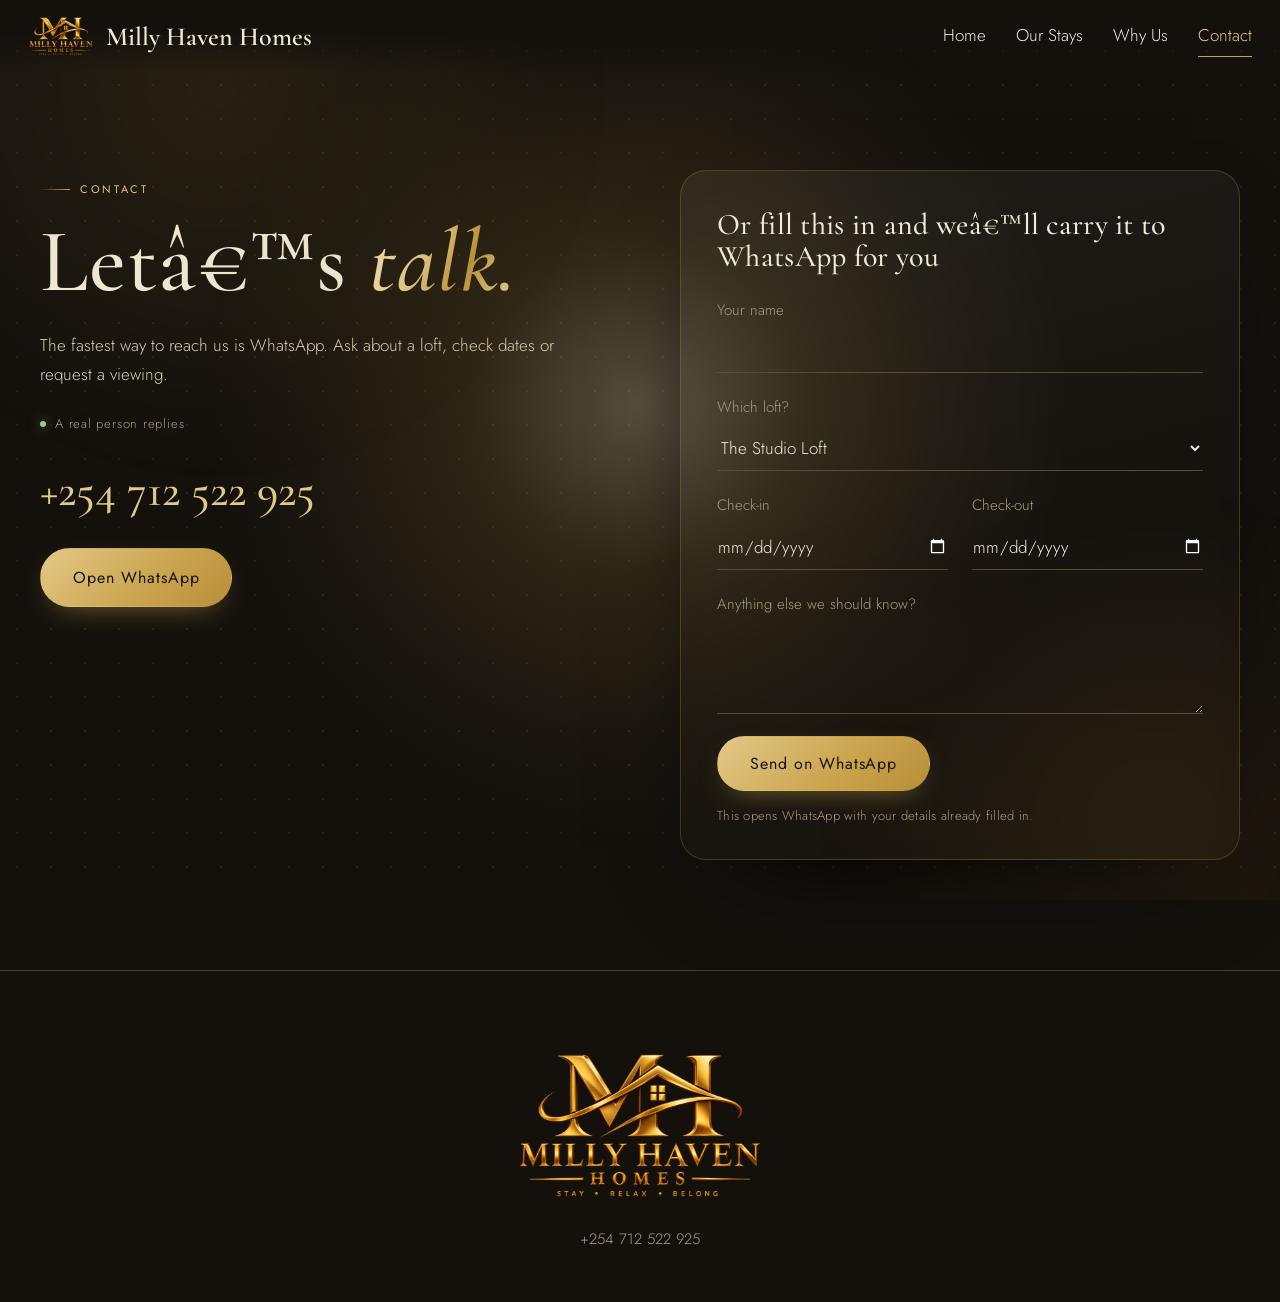
==== contact.html @ 91929eca "Milly Haven Homes website" ====
﻿<!DOCTYPE html>
<html lang="en"><head><meta charset="utf-8">
<meta name="viewport" content="width=device-width, initial-scale=1, viewport-fit=cover">
<title>Milly Haven Homes Accommodations</title>
<link rel="preload" as="style" href="https://fonts.googleapis.com/css2?family=Cormorant+Garamond:ital,wght@0,500;0,600;1,500&family=Jost:wght@300;400;500&display=swap" onload="this.onload=null;this.rel='stylesheet'"><noscript><link rel="stylesheet" href="https://fonts.googleapis.com/css2?family=Cormorant+Garamond:ital,wght@0,500;0,600;1,500&family=Jost:wght@300;400;500&display=swap"></noscript>
<link rel="stylesheet" href="css/style.css">
</head><body data-page="contact">

<div id="ld" class="on" aria-hidden="true"><div class="sc" id="lt"></div><div class="ld-name">Milly Haven</div><div class="bar"><i></i></div></div>

<header><a href="home.html" class="brand"><img data-e src="assets/emblem.png" alt="Milly Haven Homes logo"><span>Milly Haven Homes</span></a>
<nav><a href="home.html" data-p="home">Home</a><a href="stays.html" data-p="stays">Our Stays</a><a href="why-us.html" data-p="why-us">Why Us</a><a href="contact.html" data-p="contact">Contact</a></nav></header>

<main>
<div class="mfield" id="mfield" aria-hidden="true">
 <span class="mf-aurora a1"></span><span class="mf-aurora a2"></span>
 <span class="mf-grid"></span><span class="mf-glow"></span>
</div>
<span class="mf-ring" aria-hidden="true"></span>
<section class="page pg pg-contact" id="pg-contact"><div class="wrap"><div class="cgrid">
 <div><span class="eyebrow">Contact</span><h1>Letâ€™s <em>talk.</em></h1><p style="margin-top:22px">The fastest way to reach us is WhatsApp. Ask about a loft, check dates or request a viewing.</p>
 <span class="live"><i></i>A real person replies</span>
 <span class="num">+254 712 522 925</span>
 <a class="bt fill" data-wa="Hello Milly Haven Homes, Iâ€™d like to make an enquiry." target="_blank" rel="noopener">Open WhatsApp</a></div>
 <div id="f"><h3 style="margin-bottom:26px">Or fill this in and weâ€™ll carry it to WhatsApp for you</h3>
  <label>Your name<input id="fn" autocomplete="name"></label>
  <label>Which loft?<select id="fs"></select></label>
  <div class="two"><label>Check-in<input type="date" id="fi"></label><label>Check-out<input type="date" id="fo"></label></div>
  <label>Anything else we should know?<textarea id="fm" rows="3"></textarea></label>
  <button class="bt fill" id="send" type="button">Send on WhatsApp</button>
  <small class="form-note">This opens WhatsApp with your details already filled in.</small></div>
</div></div><div style="height:110px"></div></section>

</main>

<footer><img data-w src="assets/wordmark.png" alt="Milly Haven Homes Accommodations"><p>+254 712 522 925</p></footer>

<script src="js/script.js"></script>
</body></html>
---- css/style.css ----
:root{--bg:#14110d;--bg2:#1d1913;--g:#c9a24b;--g2:#e3c987;--iv:#f1ead9;--mu:#a89c82;color-scheme:dark;padding-bottom:env(safe-area-inset-bottom,0px)}
*{box-sizing:border-box;margin:0}
html{scroll-behavior:auto}
body{background:var(--bg);color:var(--iv);font:300 17px/1.7 Jost,system-ui,sans-serif;overflow-x:hidden}
h1,h2,h3{font-family:'Cormorant Garamond',Georgia,serif;font-weight:500;line-height:1.05;letter-spacing:.01em}
h1{font-size:clamp(46px,7vw,98px)}h2{font-size:clamp(34px,4.6vw,60px)}h3{font-size:30px}
a{color:inherit;text-decoration:none}
p{max-width:56ch;color:#d8cfba}
.page[hidden]{display:none}
.wrap{max-width:1440px;margin:0 auto;padding:0 40px}
@media(min-width:1440px){.wrap{max-width:1680px;padding:0 60px}}
@media(min-width:1920px){.wrap{max-width:1880px;padding:0 80px}}
.bt{display:inline-flex;align-items:center;justify-content:center;gap:10px;padding:15px 32px;border:1px solid var(--g);border-radius:999px;color:var(--g2);font-weight:400;letter-spacing:.06em;transition:background .3s,color .3s,border-color .3s,transform .3s,box-shadow .3s;cursor:pointer;background:none;font-family:inherit;font-size:16px;position:relative;isolation:isolate}
.bt:hover,.bt.fill{background:var(--g);color:#17130c}.bt.fill{background:linear-gradient(135deg,var(--g2),var(--g) 62%,#b98f3a);border-color:transparent;box-shadow:0 10px 30px -14px rgba(201,162,75,.7)}
.bt:hover{transform:translateY(-2px);box-shadow:0 16px 38px -16px rgba(201,162,75,.6)}.bt.fill:hover{background:linear-gradient(135deg,#f0dfb5,var(--g2) 62%,var(--g))}.bt:active{transform:translateY(0)}
:focus-visible{outline:2px solid var(--g2);outline-offset:3px}
/* nav */
header{position:fixed;top:0;left:0;right:0;z-index:50;display:flex;justify-content:space-between;align-items:center;padding:calc(14px + env(safe-area-inset-top,0px)) 28px 14px;background:linear-gradient(var(--bg) 40%,rgba(20,17,13,0))}
.brand{display:flex;align-items:center;gap:12px;font:600 26px 'Cormorant Garamond',serif}
.brand img{height:44px}
nav{display:flex;gap:30px}
nav a{padding:6px 0;border-bottom:1px solid transparent;transition:border-color .3s,color .3s}
nav a:hover,nav a.ac{border-color:var(--g);color:var(--g2)}
/* loader */
#ld{position:fixed;inset:0;z-index:99;background:#0d0b08;display:flex;flex-direction:column;align-items:center;justify-content:center;gap:26px;opacity:0;visibility:hidden;transition:opacity .45s,visibility .45s}
#ld.on{opacity:1;visibility:visible}
#ld .sc{height:330px;width:300px}
#ld .tw{animation:sp 3.4s linear infinite}
#ld.on .fl{animation:drop .6s cubic-bezier(.2,.8,.2,1) both;animation-delay:calc(var(--i)*.11s)}
#ld img{width:210px}
#ld .ld-name{font-family:'Cormorant Garamond',Georgia,serif;font-weight:600;font-size:clamp(22px,3.6vw,32px);letter-spacing:.14em;color:var(--g2);text-align:center;line-height:1;text-shadow:0 0 22px rgba(201,162,75,.28);opacity:0;animation:ldName .9s cubic-bezier(.2,.8,.2,1) .15s forwards}
@keyframes ldName{from{opacity:0;transform:translateY(8px)}to{opacity:1;transform:none}}
.bar{width:170px;height:1px;background:#3a3122;overflow:hidden}
.bar i{display:block;height:100%;background:var(--g);transform-origin:left;transform:scaleX(0);transition:transform .14s linear}
@keyframes sp{from{transform:rotateX(-18deg) rotateY(0)}to{transform:rotateX(-18deg) rotateY(360deg)}}
@keyframes drop{from{opacity:0;transform:translateY(calc(var(--y) - 130px))}}
/* 3d tower */
.sc{perspective:1100px;display:grid;place-items:center}
.tw{position:relative;width:0;height:0;margin-top:140px;transform-style:preserve-3d;transform:rotateX(-18deg) rotateY(30deg)}
.fl{position:absolute;left:0;top:0;transform-style:preserve-3d;transform:translateY(var(--y))}
.f{position:absolute;left:50%;top:50%;border:1px solid var(--g);backface-visibility:hidden;background:repeating-linear-gradient(90deg,transparent 0 13px,rgba(201,162,75,.5) 13px 14px),linear-gradient(#241e14,#17130d)}
.f.top{background:#7a6428}
/* hero */
.hero{min-height:100vh;display:grid;grid-template-columns:1.1fr .9fr;align-items:center;gap:30px;padding-top:90px;position:relative;z-index:1}
.hero p{margin:26px 0 38px;font-size:19px}
.hero .bt+.bt{margin-left:14px}
.emb{justify-self:center;width:min(420px,80%);filter:drop-shadow(0 0 34px rgba(201,162,75,.22))}
.emb img{width:100%;display:block;animation:fl 6s ease-in-out infinite}
@keyframes fl{50%{transform:translateY(-14px)}}
.hint{position:absolute;bottom:28px;left:28px;color:var(--mu);font-size:15px}
/* story */
.story{height:340vh;position:relative}
.stick{position:sticky;top:0;height:100vh;display:grid;grid-template-columns:1fr 1fr;align-items:center;max-width:1180px;margin:auto;padding:0 28px}
.caps{position:relative;height:260px}
.cp{position:absolute;inset:0;opacity:0;transform:translateY(24px);transition:opacity .6s,transform .6s}
.cp.on{opacity:1;transform:none}
.cp h2{margin-bottom:18px}
.story .sc{height:100vh;transform:scale(1.55)}
/* sections */
.sec{padding:130px 0}.alt{background:var(--bg2)}
.head{margin-bottom:60px}.head p{margin-top:18px}
.trio{display:grid;grid-template-columns:repeat(3,1fr);gap:30px}
.card{display:block}.card .art{margin-bottom:18px}.card p{font-size:16px;margin-top:6px}
.card-cta{display:inline-flex;align-items:center;gap:8px;margin-top:12px;font:400 10px/1 Jost,sans-serif;letter-spacing:.22em;text-transform:uppercase;color:var(--g2)}
.card-cta::after{content:"→";font-size:13px;transition:transform .3s}
.card:hover .card-cta::after{transform:translateX(5px)}
.art{aspect-ratio:4/3;overflow:hidden;border:1px solid rgba(201,162,75,.45);transition:transform .2s;will-change:transform}
.art svg,.art img{width:100%;height:100%;object-fit:cover;display:block}
.row{display:grid;grid-template-columns:1.15fr 1fr;gap:70px;align-items:center;margin-bottom:120px}
.row:nth-child(even) .art{order:2}
.row h2{margin-bottom:16px}
.row ul{list-style:none;display:flex;flex-wrap:wrap;margin:24px 0 32px;padding:0}
.row li{padding:0 18px;border-left:1px solid var(--g);color:var(--g2)}.row li:first-child{padding-left:0;border:0}
.row-actions{display:flex;flex-wrap:wrap;gap:12px;align-items:center}
.row-note{display:block;margin-top:18px;max-width:46ch;color:var(--mu);font-size:14px;line-height:1.6}
.art-link{display:block}
.row .art img{transition:transform .7s cubic-bezier(.2,.8,.2,1)}
.art-link:hover img{transform:scale(1.035)}
.rv .art{clip-path:inset(0 0 100% 0);transition:clip-path 1s cubic-bezier(.7,0,.2,1),transform .2s}
.rv.sh .art{clip-path:inset(0)}
.rv .tx{opacity:0;transition:opacity .8s .4s}.rv.sh .tx{opacity:1}
.pg{padding-top:170px}
.reasons div{display:grid;grid-template-columns:1fr 1.2fr;gap:50px;padding:42px 0;border-top:1px solid rgba(201,162,75,.35)}
.steps{display:grid;grid-template-columns:repeat(4,1fr);gap:30px;margin-top:50px}
.steps b{font:500 54px 'Cormorant Garamond',serif;color:var(--g)}
.steps h3{font-size:26px;margin:4px 0 8px}.steps p{font-size:16px}
.cgrid{display:grid;grid-template-columns:1fr 1fr;gap:80px}
.num{font:500 clamp(30px,4vw,46px) 'Cormorant Garamond',serif;color:var(--g2);margin:26px 0 30px;display:block}
label{display:block;margin-bottom:22px;color:var(--mu);font-size:15px}
input,select,textarea{display:block;width:100%;margin-top:6px;background:transparent;border:0;border-bottom:1px solid #5b4d2e;color:var(--iv);font:300 17px Jost,sans-serif;padding:9px 0;border-radius:0}
select option{background:#1d1913}
input:focus,select:focus,textarea:focus{outline:0;border-color:var(--g2)}
.two{display:grid;grid-template-columns:1fr 1fr;gap:24px}
footer{padding:70px 28px 50px;text-align:center;border-top:1px solid rgba(201,162,75,.3)}
footer img{width:250px;margin-bottom:10px}footer p{margin:auto;color:var(--mu);font-size:15px}
.band{text-align:center;padding:120px 28px}.band h2{margin-bottom:34px}
@media(max-width:860px){
 header{padding-left:16px;padding-right:16px}.brand span{display:none}nav{gap:16px;font-size:15px}
 .hero,.row,.cgrid,.reasons div{grid-template-columns:1fr;gap:34px}.hero{padding-top:110px}.emb{order:-1;width:55%}
 .trio,.steps{grid-template-columns:1fr}.row:nth-child(even) .art{order:0}.sec{padding:90px 0}
 .stick{grid-template-columns:1fr;grid-template-rows:55% 45%}.story .sc{height:100%;transform:scale(1)}.stick>.caps{order:2;height:100%;align-self:start}.cp{inset:0}
 .two{grid-template-columns:1fr}.hint{display:none}
}
/* Motion note: the site used to shrink every animation to .01s for
   "prefers-reduced-motion", which is what made it look like it was
   glitching. Nothing is accelerated now — every effect runs at the
   speed written below, and the decorative loops are all slow. */

/* ============================================================
   MOTION — restored one effect at a time, tuned for smoothness.
   JS-driven effects live in js/script.js.
   ============================================================ */
/* loader: the tower turns slowly, the floors drop in, and the gold line is
   driven by real page-load progress in js/script.js */
#ld .tw{animation:sp 3.4s linear infinite}
#ld.on .fl{animation:drop .6s cubic-bezier(.2,.8,.2,1) both;animation-delay:calc(var(--i)*.11s)}
/* hero emblem — slow, shallow float */
.emb img{animation:fl 8s ease-in-out infinite}
/* the story tower is scroll-driven again: the long stage gives it room to rise */
.story{height:340vh;overflow-x:clip}
.story .sc{will-change:transform}
.story .fl{will-change:opacity,transform}
/* classy image reveal: the frame wipes open while the picture settles */
.rv .art{clip-path:inset(0 0 100% 0);transition:clip-path 1.1s cubic-bezier(.65,0,.2,1),transform .35s}
.rv.sh .art{clip-path:inset(0)}
.rv .art svg,.rv .art img{transform:scale(1.08);transition:transform 1.5s cubic-bezier(.2,.8,.2,1)}
.rv.sh .art svg,.rv.sh .art img{transform:scale(1)}
@media(min-width:861px) and (max-height:780px){.hero{padding-bottom:70px}.hero h1{font-size:clamp(46px,min(7vw,13vh),98px)}}

/* ============================================================
   HOME — background film
   ============================================================ */
.hero-sec{position:relative;min-height:100vh;overflow:hidden;isolation:isolate}
.hero-video{position:absolute;inset:0;z-index:0;overflow:hidden;background:#0c0a07}
.hero-video video{width:100%;height:100%;object-fit:cover;object-position:center center;display:block;opacity:1;transform:scale(1.02);filter:contrast(1.06) saturate(1.1) brightness(1.02);will-change:transform}
.hv-veil{position:absolute;inset:0;background:linear-gradient(90deg,rgba(11,9,6,.92) 0%,rgba(11,9,6,.7) 32%,rgba(11,9,6,.36) 62%,rgba(11,9,6,.46) 100%),linear-gradient(180deg,rgba(11,9,6,.9) 0%,rgba(11,9,6,.22) 26%,rgba(11,9,6,.1) 55%,rgba(11,9,6,.5) 82%,var(--bg) 100%)}
.hv-grain{position:absolute;inset:0;opacity:.05;mix-blend-mode:overlay;pointer-events:none;background-image:url("data:image/svg+xml,%3Csvg xmlns='http://www.w3.org/2000/svg' width='180' height='180'%3E%3Cfilter id='n'%3E%3CfeTurbulence type='fractalNoise' baseFrequency='.78' numOctaves='2' stitchTiles='stitch'/%3E%3C/filter%3E%3Crect width='180' height='180' filter='url(%23n)' opacity='.55'/%3E%3C/svg%3E")}
.hero h1{text-shadow:0 4px 42px rgba(0,0,0,.5)}
.hero p{text-shadow:0 2px 22px rgba(0,0,0,.55)}
.hero .bt:not(.fill){background:rgba(10,8,6,.32);backdrop-filter:blur(6px)}

/* ============================================================
   CONTACT — light field that follows the pointer
   ============================================================ */
main{position:relative;z-index:1}
footer{position:relative;z-index:1}
.mfield{position:fixed;inset:0;z-index:0;pointer-events:none;overflow:hidden;--mx:50vw;--my:46vh;--rx:50vw;--ry:46vh}
.mf-aurora{position:absolute;border-radius:50%;opacity:.55;will-change:transform}
.mf-aurora.a1{width:62vw;height:62vw;left:-14vw;top:-24vw;background:radial-gradient(circle,rgba(201,162,75,.20) 0%,rgba(201,162,75,.10) 34%,rgba(201,162,75,.03) 56%,transparent 72%);animation:driftA 26s ease-in-out infinite alternate}
.mf-aurora.a2{width:52vw;height:52vw;right:-16vw;bottom:-20vw;background:radial-gradient(circle,rgba(126,91,38,.26) 0%,rgba(126,91,38,.13) 34%,rgba(126,91,38,.04) 58%,transparent 74%);animation:driftB 34s ease-in-out infinite alternate}
.mf-grid{position:absolute;inset:0;background-image:radial-gradient(rgba(227,201,135,.55) 1px,transparent 1.35px);background-size:34px 34px;opacity:.16}
.mf-glow{position:absolute;left:0;top:0;width:900px;height:900px;margin:-450px 0 0 -450px;border-radius:50%;background:radial-gradient(circle,rgba(240,223,181,.30) 0%,rgba(201,162,75,.15) 26%,rgba(201,162,75,.04) 52%,transparent 70%);transform:translate3d(50vw,46vh,0);will-change:transform;pointer-events:none}
.mf-ring{position:fixed;left:0;top:0;z-index:3;width:132px;height:132px;margin:-66px 0 0 -66px;border-radius:50%;border:1px solid rgba(227,201,135,.42);box-shadow:0 0 36px rgba(201,162,75,.16),inset 0 0 26px rgba(201,162,75,.07);opacity:0;transition:opacity .45s ease;transform:translate3d(50vw,46vh,0);will-change:transform;pointer-events:none}
.mf-ring::after{content:"";position:absolute;left:50%;top:50%;width:5px;height:5px;margin:-2.5px 0 0 -2.5px;border-radius:50%;background:rgba(227,201,135,.8);box-shadow:0 0 12px 2px rgba(201,162,75,.35)}
body.has-pointer .mf-ring{opacity:1}
@keyframes driftA{to{transform:translate3d(8vw,5vh,0) scale(1.12)}}
@keyframes driftB{to{transform:translate3d(-7vw,-4vh,0) scale(1.08)}}
.pg-contact{overflow:hidden}
.pg-contact h1 em{font-style:italic;color:var(--g2)}
@supports(-webkit-background-clip:text){
 .pg-contact h1 em{background:linear-gradient(115deg,#f7e9c6,#e3c987 38%,#b98f3a 64%,#f0dfb5);-webkit-background-clip:text;background-clip:text;-webkit-text-fill-color:transparent;color:transparent}
}
.live{display:inline-flex;align-items:center;gap:9px;margin-top:24px;color:var(--mu);font-size:13px;letter-spacing:.06em}
.live i{width:6px;height:6px;border-radius:50%;background:#9ec98f;box-shadow:0 0 12px rgba(158,201,143,.6);animation:livedot 2.6s ease-in-out infinite}
@keyframes livedot{50%{opacity:.35;transform:scale(.75)}}
#f{padding:38px 36px 32px;border:1px solid rgba(201,162,75,.24);border-radius:26px;background:linear-gradient(165deg,rgba(255,255,255,.05),rgba(255,255,255,.012) 55%,rgba(201,162,75,.035));backdrop-filter:blur(10px);box-shadow:0 40px 100px -50px #000}
.form-note{display:block;margin-top:14px;color:var(--mu);font-size:13px;letter-spacing:.02em}

/* ============================================================
   WHY US — premium page
   ============================================================ */
#pg-why-us{padding-top:150px;overflow:hidden}
.eyebrow{display:inline-flex;align-items:center;gap:10px;font:400 11px/1 Jost,sans-serif;letter-spacing:.24em;text-transform:uppercase;color:var(--g2);margin-bottom:20px}
.eyebrow::before{content:"";width:30px;height:1px;background:linear-gradient(90deg,transparent,var(--g))}
.why-hero{display:grid;grid-template-columns:1.08fr .92fr;gap:46px;align-items:center;padding-bottom:86px}
.why-hero h1{font-size:clamp(50px,6.5vw,100px);line-height:.98;letter-spacing:-.015em;margin:2px 0 26px}
.why-hero h1 em{font-style:italic;color:var(--g2)}
@supports(-webkit-background-clip:text){
 .why-hero h1 em{background:linear-gradient(115deg,#f7e9c6,#e3c987 38%,#b98f3a 64%,#f0dfb5);-webkit-background-clip:text;background-clip:text;-webkit-text-fill-color:transparent;color:transparent}
}
.why .lede{font-size:19px;line-height:1.75;max-width:52ch}
.chips{display:flex;flex-wrap:wrap;gap:9px;margin:28px 0 34px}
.chip{display:inline-flex;align-items:center;gap:7px;padding:8px 14px;border:1px solid rgba(201,162,75,.3);border-radius:999px;background:rgba(255,255,255,.025);font-size:13px;letter-spacing:.03em;color:#cfc3aa}
.chip b{color:var(--g2);font-weight:500}
.why .bt+.bt{margin-left:10px}
.orbit{position:relative;width:min(100%,520px);aspect-ratio:1;justify-self:center;display:grid;place-items:center}
.orbit-ring{position:absolute;border-radius:50%;border:1px solid rgba(201,162,75,.3);pointer-events:none;will-change:transform}
.orbit-ring.r1{inset:3%;border-style:dashed;border-color:rgba(201,162,75,.3);animation:spin 54s linear infinite}
.orbit-ring.r2{inset:16%;border-color:rgba(227,201,135,.18);animation:spin 36s linear infinite reverse}
.orbit-ring.r3{inset:28%;border-color:rgba(201,162,75,.42);box-shadow:0 0 60px rgba(201,162,75,.08),inset 0 0 50px rgba(201,162,75,.06)}
.orbit-core{width:35%;aspect-ratio:1;border-radius:50%;display:grid;place-items:center;border:1px solid rgba(227,201,135,.55);background:radial-gradient(circle at 36% 30%,rgba(227,201,135,.24),rgba(20,17,13,.94) 64%);box-shadow:0 0 90px rgba(201,162,75,.2),inset 0 0 44px rgba(201,162,75,.12);animation:breathe 8s ease-in-out infinite;will-change:transform}
.orbit-core img{width:62%;display:block;filter:drop-shadow(0 0 26px rgba(201,162,75,.3))}
.orbit-chip{position:absolute;z-index:2;padding:9px 16px;border-radius:999px;border:1px solid rgba(227,201,135,.36);background:rgba(16,13,9,.74);backdrop-filter:blur(10px);font-size:12px;letter-spacing:.1em;text-transform:uppercase;color:var(--g2);white-space:nowrap;box-shadow:0 12px 34px -16px #000;animation:bob 7s ease-in-out infinite;will-change:transform}
.orbit-chip.c1{top:7%;left:-1%}
.orbit-chip.c2{top:32%;right:-2%;animation-delay:-2.4s}
.orbit-chip.c3{bottom:9%;left:4%;animation-delay:-4.6s}
.orbit-spark{position:absolute;width:3px;height:3px;border-radius:50%;background:var(--g2);box-shadow:0 0 12px 3px rgba(227,201,135,.55);animation:twinkle 4.6s ease-in-out infinite;will-change:transform,opacity}
.orbit-spark.s1{top:19%;left:27%}.orbit-spark.s2{top:28%;right:19%;animation-delay:-1.3s}.orbit-spark.s3{bottom:23%;left:16%;animation-delay:-2.7s}.orbit-spark.s4{bottom:17%;right:25%;animation-delay:-3.5s}
@keyframes spin{to{transform:rotate(360deg)}}
@keyframes bob{50%{transform:translateY(-10px)}}
@keyframes breathe{50%{transform:scale(1.035)}}
@keyframes twinkle{50%{opacity:.25;transform:scale(.6)}}
.marquee{overflow:hidden;border-top:1px solid rgba(201,162,75,.16);border-bottom:1px solid rgba(201,162,75,.16);background:rgba(255,255,255,.012);padding:18px 0;margin-bottom:6px}
.marquee-track{display:flex;width:max-content;animation:slide 38s linear infinite;will-change:transform}
.marquee-track span{display:flex;align-items:center;gap:26px;padding-right:26px;font:400 11px/1 Jost,sans-serif;letter-spacing:.26em;text-transform:uppercase;color:rgba(227,201,135,.6);white-space:nowrap}
.marquee i{font-style:normal;color:rgba(201,162,75,.55);font-size:9px}
@keyframes slide{to{transform:translateX(-50%)}}
.why-reasons{padding-top:110px}
.rcards{display:grid;grid-template-columns:repeat(3,1fr);gap:22px}
.rcard{position:relative;display:block;padding:34px 30px 36px;border:1px solid rgba(201,162,75,.22);border-radius:20px;background:linear-gradient(160deg,rgba(255,255,255,.038),rgba(255,255,255,.008) 48%,rgba(201,162,75,.035));overflow:hidden;transition:transform .5s cubic-bezier(.2,.8,.2,1),border-color .4s,box-shadow .4s}
.rcard:hover{transform:translateY(-6px);border-color:rgba(227,201,135,.55);box-shadow:0 28px 70px -28px rgba(0,0,0,.8),0 0 0 1px rgba(227,201,135,.07)}
.rcard::before{content:"";position:absolute;inset:0;background:radial-gradient(380px circle at var(--cx,50%) var(--cy,0%),rgba(227,201,135,.14),transparent 62%);opacity:0;transition:opacity .35s;pointer-events:none}
.rcard:hover::before{opacity:1}
.rcard>*{position:relative;z-index:1}
.rc-num{position:absolute;top:22px;right:24px;font:400 12px/1 Jost,sans-serif;letter-spacing:.22em;color:rgba(227,201,135,.42)}
.rc-ico{width:52px;height:52px;border-radius:50%;display:grid;place-items:center;border:1px solid rgba(227,201,135,.38);color:var(--g2);background:radial-gradient(circle at 34% 28%,rgba(227,201,135,.2),transparent 66%);margin-bottom:26px;box-shadow:inset 0 0 18px rgba(201,162,75,.08)}
.rc-ico svg{width:23px;height:23px}
.rcard h3{font-size:30px;margin-bottom:10px}
.rcard p{font-size:15.5px;color:#cfc3aa;max-width:34ch}
.rcard-cta{background:radial-gradient(125% 125% at 15% 0%,rgba(227,201,135,.2),rgba(201,162,75,.06) 42%,rgba(255,255,255,.012));border-color:rgba(227,201,135,.45)}
.rcard-cta h3{font-size:34px}
.cta-kicker{display:block;margin:6px 0 14px;font:400 10px/1 Jost,sans-serif;letter-spacing:.24em;text-transform:uppercase;color:var(--g2)}
.cta-arrow{display:inline-flex;align-items:center;gap:10px;margin-top:22px;font-size:13px;letter-spacing:.1em;text-transform:uppercase;color:var(--g2)}
.cta-arrow svg{width:20px;height:20px;transition:transform .3s}
.rcard-cta:hover .cta-arrow svg{transform:translateX(5px)}
.detail-grid{display:grid;grid-template-columns:1.02fr .98fr;gap:78px;align-items:center}
.detail-art{position:relative;padding:16px;border-radius:28px;border:1px solid rgba(201,162,75,.28);background:linear-gradient(165deg,rgba(255,255,255,.045),rgba(255,255,255,.008));box-shadow:0 46px 110px -55px #000;overflow:hidden}
.detail-art svg{display:block;width:100%;border-radius:18px}
.detail-art::after{content:"";position:absolute;inset:0;border-radius:28px;box-shadow:inset 0 0 90px rgba(0,0,0,.55);pointer-events:none}
.art-tag{position:absolute;z-index:2;padding:9px 15px;border-radius:999px;border:1px solid rgba(227,201,135,.4);background:rgba(16,13,9,.74);backdrop-filter:blur(10px);font-size:10px;letter-spacing:.18em;text-transform:uppercase;color:var(--g2);box-shadow:0 14px 36px -18px #000;animation:bob 8s ease-in-out infinite;will-change:transform}
.art-tag.t1{top:30px;left:30px}
.art-tag.t2{bottom:32px;right:32px;animation-delay:-3.4s}
.ticks{list-style:none;padding:0;margin:30px 0 0;display:grid;gap:14px}
.ticks li{display:flex;align-items:center;gap:14px;color:#d8cfba}
.ticks li::before{content:"✓";flex:none;width:25px;height:25px;border-radius:50%;border:1px solid rgba(201,162,75,.5);display:grid;place-items:center;font-size:11px;color:var(--g2);background:rgba(201,162,75,.07)}
.timeline{position:relative;display:grid;grid-template-columns:repeat(4,1fr);gap:30px;padding-top:6px}
.tl-line{position:absolute;left:10px;right:12px;top:26px;height:1px;background:linear-gradient(90deg,rgba(201,162,75,.05),var(--g) 18%,rgba(201,162,75,.5) 82%,rgba(201,162,75,.05));transform:scaleX(0);transform-origin:left;transition:transform 1.8s .15s cubic-bezier(.2,.8,.2,1)}
.timeline.sh .tl-line{transform:scaleX(1)}
.tl-step{position:relative;padding:66px 10px 0 0}
.tl-step::before{content:"";position:absolute;top:17px;left:0;width:19px;height:19px;border-radius:50%;border:1px solid var(--g);background:var(--bg);box-shadow:0 0 0 7px rgba(201,162,75,.07)}
.tl-step::after{content:"";position:absolute;top:23px;left:6px;width:7px;height:7px;border-radius:50%;background:var(--g2);box-shadow:0 0 12px rgba(227,201,135,.8)}
.tl-n{position:absolute;left:32px;top:4px;font:500 46px/1 'Cormorant Garamond',serif;color:rgba(227,201,135,.16);pointer-events:none}
.tl-step h3{font-size:27px;margin-bottom:6px}
.tl-step p{font-size:16px;max-width:24ch}
.qband{padding:112px 28px 120px;text-align:center;border-top:1px solid rgba(201,162,75,.14);background:radial-gradient(ellipse at 50% 42%,rgba(201,162,75,.1),transparent 62%)}
.qband blockquote{font:500 clamp(30px,3.9vw,54px)/1.18 'Cormorant Garamond',serif;max-width:21ch;margin:0 auto;color:var(--iv)}
.qband .wrap::before{content:"✦";display:block;color:var(--g);font-size:18px;margin-bottom:26px;text-shadow:0 0 20px rgba(201,162,75,.7)}
.qby{display:block;margin-top:26px;font-size:11px;letter-spacing:.26em;text-transform:uppercase;color:var(--mu)}
.why-band{padding:130px 28px 150px;background:radial-gradient(ellipse at 50% 78%,rgba(201,162,75,.12),transparent 62%)}
.why-band h2{margin:2px 0 36px}
.why-band .bt+.bt{margin-left:12px}

/* reveal */
.rv{opacity:0;translate:0 26px;transition:opacity .7s cubic-bezier(.2,.8,.2,1),translate .7s cubic-bezier(.2,.8,.2,1)}
.rv.sh{opacity:1;translate:0 0}
.rcard.rv{transition:transform .5s cubic-bezier(.2,.8,.2,1),border-color .4s,box-shadow .4s,opacity .7s,translate .7s}
@media(prefers-reduced-motion:reduce){
 .mf-aurora,.live i{animation:none!important}
}

/* ============================================================
   Responsive
   ============================================================ */
@media(max-width:1100px){
 .rcards{grid-template-columns:repeat(2,1fr)}
 .detail-grid{gap:50px}
}
@media(max-width:980px){
 .why-hero{grid-template-columns:1fr;gap:34px}
 .orbit{max-width:440px;margin-top:6px}
 .detail-grid{grid-template-columns:1fr;gap:44px}
 .detail-art{order:2;max-width:540px;margin:0 auto}
}
@media(max-width:860px){
 .hero-sec{min-height:100svh}
 .hero-video video{opacity:.9}
 .hv-veil{background:linear-gradient(180deg,rgba(11,9,6,.94) 0%,rgba(11,9,6,.62) 32%,rgba(11,9,6,.68) 68%,var(--bg) 100%)}
 .why-hero h1{font-size:clamp(44px,11vw,74px)}
 .orbit{max-width:360px}
 .orbit-chip{font-size:10px;padding:7px 12px}
 .rcards{grid-template-columns:1fr;gap:16px}
 .rcard{padding:30px 26px 32px}
 .timeline{grid-template-columns:1fr;gap:32px;padding-top:0}
 .tl-line{left:9px;right:auto;top:8px;bottom:10px;width:1px;height:auto;background:linear-gradient(180deg,rgba(201,162,75,.05),var(--g) 18%,rgba(201,162,75,.5) 82%,rgba(201,162,75,.05));transform:scaleY(0);transform-origin:top;transition:transform 1.8s .15s cubic-bezier(.2,.8,.2,1)}
 .timeline.sh .tl-line{transform:scaleY(1)}
 .tl-step{padding:0 0 0 46px}
 .tl-step::before{top:1px;left:0}
 .tl-step::after{top:7px;left:6px}
 .tl-n{top:-6px;left:46px;font-size:36px}
 .tl-step p{max-width:34ch}
 #f{padding:26px 22px 24px;border-radius:20px}
 .pg-contact{padding-top:150px}
 .qband{padding:90px 24px 96px}
 .why-band{padding:110px 24px 120px}
}
@media(max-width:600px){
 .why-hero h1{font-size:clamp(42px,12.4vw,64px)}
 .chip{font-size:12px;padding:7px 12px}
 .why .bt{width:100%}
 .why .bt+.bt,.why-band .bt+.bt{margin-left:0;margin-top:12px}
 .why-band .bt{width:100%}
 .orbit-chip{display:none}
 .art-tag.t1{top:18px;left:18px}.art-tag.t2{bottom:20px;right:18px}
 .qband blockquote{max-width:16ch}
}

/* ============================================================
   LOFT TOUR — scroll-driven walkthrough
   ============================================================ */
.tour-hero{padding:158px 0 62px}
.tour-back{display:inline-flex;align-items:center;gap:9px;margin-bottom:30px;color:var(--mu);font-size:13px;letter-spacing:.12em;text-transform:uppercase;transition:color .3s}
.tour-back::before{content:"←";font-size:15px;transition:transform .3s}
.tour-back:hover{color:var(--g2)}
.tour-back:hover::before{transform:translateX(-4px)}
.tour-hero h1{margin:2px 0 22px;font-size:clamp(46px,6.4vw,88px)}
.tour-hero p{font-size:18px;max-width:54ch}
.tour-facts{display:flex;flex-wrap:wrap;gap:10px;margin:26px 0 34px}
.tour-facts span{padding:8px 15px;border:1px solid rgba(201,162,75,.3);border-radius:999px;background:rgba(255,255,255,.025);font-size:12.5px;letter-spacing:.04em;color:#cfc3aa}
.tour-facts b{color:var(--g2);font-weight:500}
.tour-hero .bt+.bt{margin-left:10px}
.tour{position:relative;height:calc(var(--stops,4) * 100vh);height:calc(var(--stops,4) * 100svh)}
.tour-stick{position:sticky;top:0;height:100vh;height:100svh;overflow:hidden;background:#0c0a07;isolation:isolate}
.tstage{position:absolute;inset:0;z-index:0}
.tstage img{position:absolute;inset:0;width:100%;height:100%;object-fit:cover;object-position:center;opacity:0;will-change:opacity,transform;transform-origin:50% 50%;backface-visibility:hidden}
.tveil{position:absolute;inset:0;z-index:1;pointer-events:none;background:linear-gradient(90deg,rgba(10,8,5,.88) 0%,rgba(10,8,5,.58) 34%,rgba(10,8,5,.12) 64%,rgba(10,8,5,.34) 100%),linear-gradient(180deg,rgba(10,8,5,.82) 0%,rgba(10,8,5,.06) 26%,rgba(10,8,5,.02) 58%,rgba(10,8,5,.86) 100%)}
.trail{position:absolute;z-index:2;left:max(40px,calc((100vw - 1440px)/2 + 40px));right:40px;bottom:9vh;max-width:520px}
.tcount{display:inline-block;font:400 11px/1 Jost,sans-serif;letter-spacing:.28em;text-transform:uppercase;color:var(--mu)}
.tcount b{color:var(--g2);font-weight:500}
.tcaps{position:relative;min-height:232px;margin-top:14px}
.tcap{position:absolute;inset:0;opacity:0;transform:translateY(18px);transition:opacity .55s ease,transform .55s ease;pointer-events:none}
.tcap.on{opacity:1;transform:none}
.tcap h2{font-size:clamp(40px,4.8vw,66px);margin-bottom:16px;text-shadow:0 4px 34px rgba(0,0,0,.55)}
.tcap p{font-size:17px;line-height:1.7;color:#e0d7c4;max-width:38ch;text-shadow:0 2px 20px rgba(0,0,0,.6)}
.tdots{display:flex;gap:9px;margin-top:26px}
.tdots span{width:28px;height:1px;background:rgba(227,201,135,.28);transition:background .4s,transform .4s;transform-origin:left}
.tdots span.on{background:var(--g2);transform:scaleY(2.5)}
.tprog{position:absolute;left:0;right:0;bottom:0;height:2px;z-index:3;background:rgba(201,162,75,.16)}
.tprog i{display:block;height:100%;background:linear-gradient(90deg,var(--g),var(--g2));transform:scaleX(0);transform-origin:left;will-change:transform}
.tour-gallery{padding:110px 0 30px}
.tg{display:grid;grid-template-columns:repeat(3,1fr);gap:18px}
.tg figure{overflow:hidden;border:1px solid rgba(201,162,75,.28);background:#0f0c08}
.tg img{display:block;width:100%;aspect-ratio:3/2;object-fit:cover;transition:transform 1.2s cubic-bezier(.2,.8,.2,1)}
.tg figure:hover img{transform:scale(1.03)}
.tg figcaption{padding:13px 15px;font:400 10px/1 Jost,sans-serif;letter-spacing:.2em;text-transform:uppercase;color:var(--mu);border-top:1px solid rgba(201,162,75,.16)}
.tour-end{padding:20px 0 130px}
.tour-end .band{border-top:1px solid rgba(201,162,75,.18);border-radius:26px;background:radial-gradient(ellipse at 50% 20%,rgba(201,162,75,.11),transparent 66%)}
@media(min-width:1440px){.trail{left:max(60px,calc((100vw - 1680px)/2 + 60px));right:60px}}
@media(min-width:1920px){.trail{left:max(80px,calc((100vw - 1880px)/2 + 80px));right:80px}}
@media(max-width:980px){
 .tour{height:calc(var(--stops,4) * 96svh)}
 .trail{max-width:400px}
 .tg{grid-template-columns:repeat(2,1fr)}
}
@media(max-width:860px){
 .tour-hero{padding:132px 0 44px}
 .tour-hero h1{font-size:clamp(42px,10.5vw,64px)}
 .tour-hero .bt+.bt{margin-left:0;margin-top:12px}
 .tour{height:calc(var(--stops,4) * 92svh)}
 .trail{left:22px;right:22px;bottom:7vh;max-width:none}
 .tcaps{min-height:205px}
 .tcap h2{font-size:clamp(34px,9vw,48px);margin-bottom:10px}
 .tcap p{font-size:15.5px;max-width:44ch}
 .tveil{background:linear-gradient(180deg,rgba(10,8,5,.88) 0%,rgba(10,8,5,.14) 24%,rgba(10,8,5,.1) 46%,rgba(10,8,5,.9) 100%)}
 .tdots{margin-top:18px}
 .tour-gallery{padding:80px 0 10px}
 .tour-end{padding-bottom:100px}
}
@media(max-width:600px){
 .tg{grid-template-columns:1fr;gap:14px}
 .tour-hero .bt{width:100%}
 .tour .bt{width:100%}
 .tour-end .bt{width:100%}
 .tour-end .bt+.bt{margin-left:0;margin-top:12px}
}
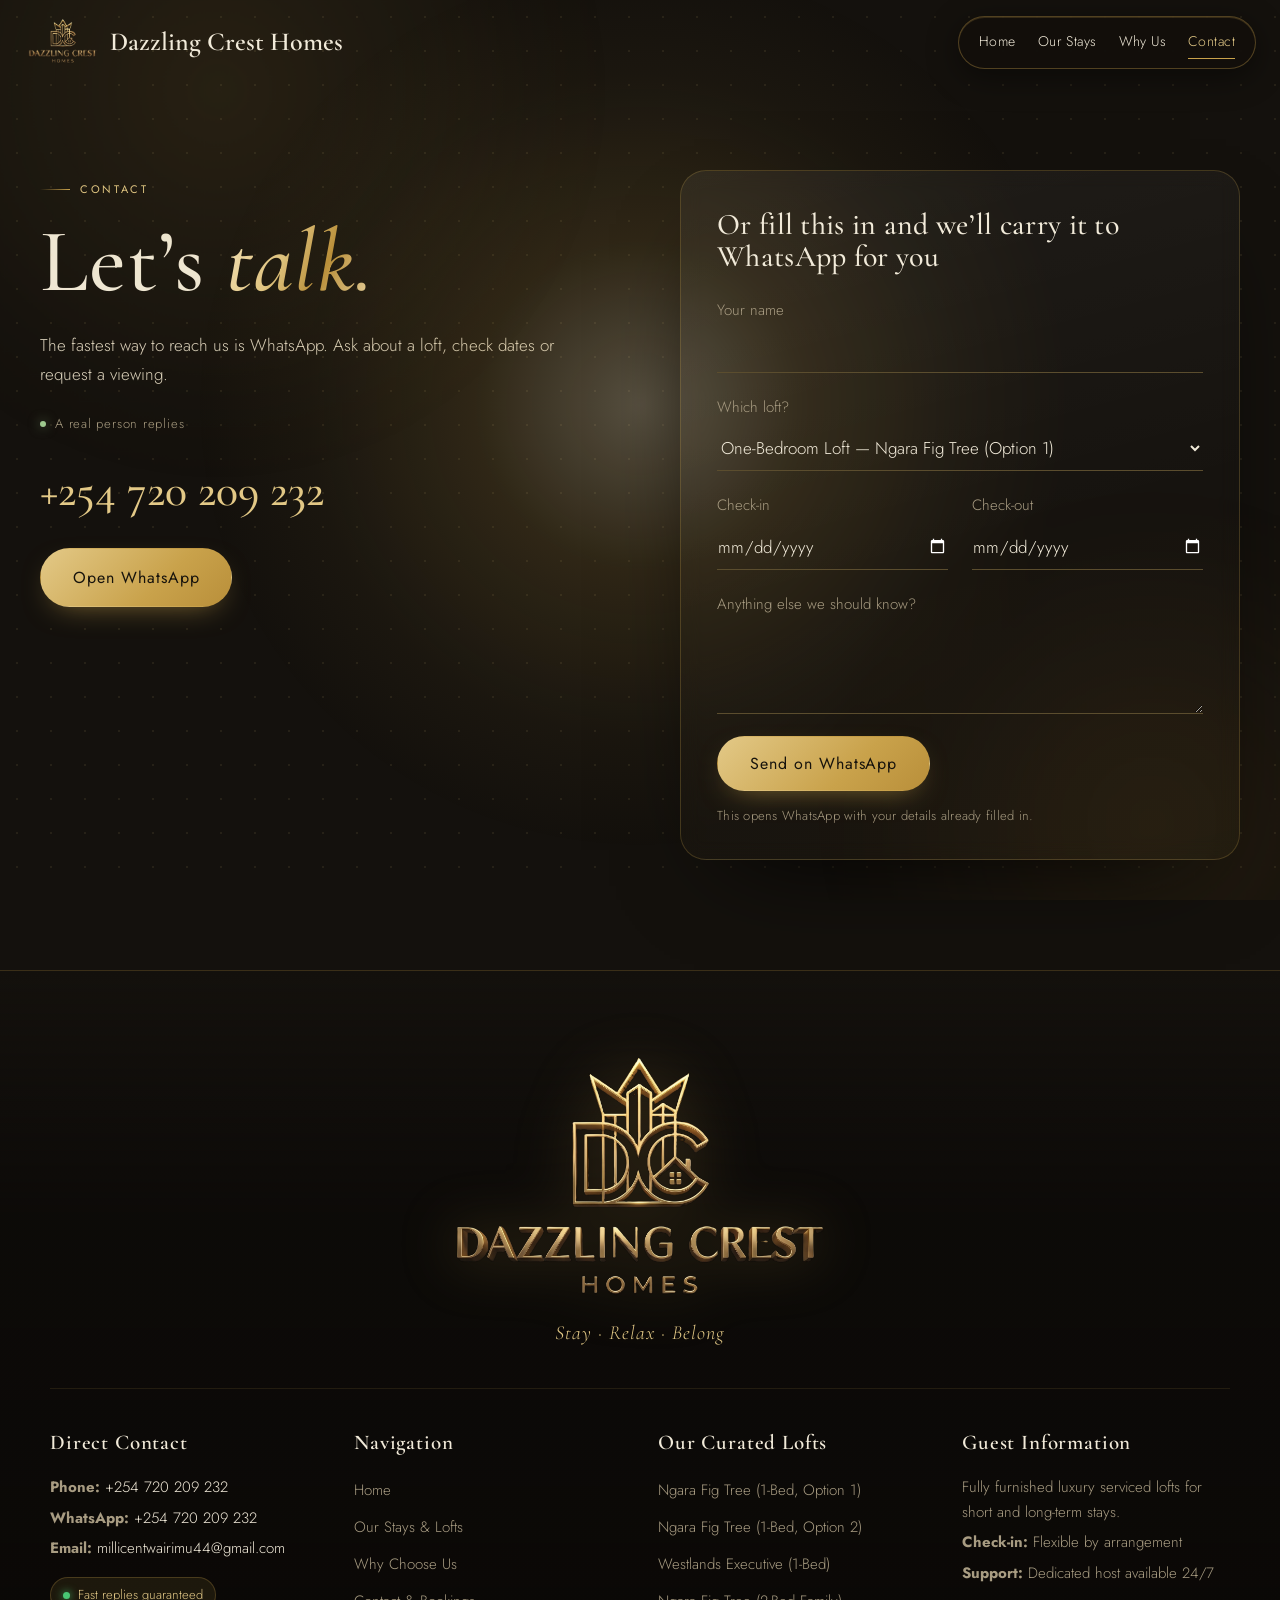
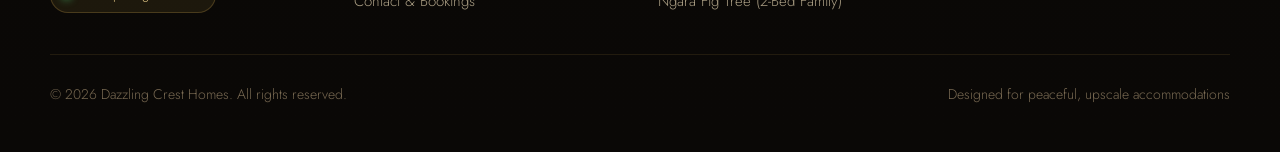
==== commit edb09033: "Adjusting the system with Milly's house pics" ====
--- a/contact.html
+++ b/contact.html
@@ -1,14 +1,16 @@
-﻿<!DOCTYPE html>
+<!DOCTYPE html>
 <html lang="en"><head><meta charset="utf-8">
 <meta name="viewport" content="width=device-width, initial-scale=1, viewport-fit=cover">
-<title>Milly Haven Homes Accommodations</title>
+<title>Dazzling Crest Homes Accommodations</title>
+<link rel="icon" type="image/x-icon" href="assets/favicon.ico">
+<link rel="apple-touch-icon" href="assets/apple-touch-icon.png">
 <link rel="preload" as="style" href="https://fonts.googleapis.com/css2?family=Cormorant+Garamond:ital,wght@0,500;0,600;1,500&family=Jost:wght@300;400;500&display=swap" onload="this.onload=null;this.rel='stylesheet'"><noscript><link rel="stylesheet" href="https://fonts.googleapis.com/css2?family=Cormorant+Garamond:ital,wght@0,500;0,600;1,500&family=Jost:wght@300;400;500&display=swap"></noscript>
 <link rel="stylesheet" href="css/style.css">
 </head><body data-page="contact">
 
-<div id="ld" class="on" aria-hidden="true"><div class="sc" id="lt"></div><div class="ld-name">Milly Haven</div><div class="bar"><i></i></div></div>
+<div id="ld" class="on" aria-hidden="true"><div class="sc" id="lt"></div><div class="ld-name">Dazzling Crest Homes</div><div class="bar"><i></i></div></div>
 
-<header><a href="home.html" class="brand"><img data-e src="assets/emblem.png" alt="Milly Haven Homes logo"><span>Milly Haven Homes</span></a>
+<header><a href="home.html" class="brand"><img data-e src="assets/emblem.png" alt="Dazzling Crest Homes logo"><span>Dazzling Crest Homes</span></a>
 <nav><a href="home.html" data-p="home">Home</a><a href="stays.html" data-p="stays">Our Stays</a><a href="why-us.html" data-p="why-us">Why Us</a><a href="contact.html" data-p="contact">Contact</a></nav></header>
 
 <main>
@@ -18,11 +20,11 @@
 </div>
 <span class="mf-ring" aria-hidden="true"></span>
 <section class="page pg pg-contact" id="pg-contact"><div class="wrap"><div class="cgrid">
- <div><span class="eyebrow">Contact</span><h1>Letâ€™s <em>talk.</em></h1><p style="margin-top:22px">The fastest way to reach us is WhatsApp. Ask about a loft, check dates or request a viewing.</p>
+ <div><span class="eyebrow">Contact</span><h1>Let’s <em>talk.</em></h1><p style="margin-top:22px">The fastest way to reach us is WhatsApp. Ask about a loft, check dates or request a viewing.</p>
  <span class="live"><i></i>A real person replies</span>
- <span class="num">+254 712 522 925</span>
- <a class="bt fill" data-wa="Hello Milly Haven Homes, Iâ€™d like to make an enquiry." target="_blank" rel="noopener">Open WhatsApp</a></div>
- <div id="f"><h3 style="margin-bottom:26px">Or fill this in and weâ€™ll carry it to WhatsApp for you</h3>
+ <span class="num">+254 720 209 232</span>
+ <a class="bt fill" data-wa="Hello Dazzling Crest Homes, I’d like to make an enquiry." target="_blank" rel="noopener">Open WhatsApp</a></div>
+ <div id="f"><h3 style="margin-bottom:26px">Or fill this in and we’ll carry it to WhatsApp for you</h3>
   <label>Your name<input id="fn" autocomplete="name"></label>
   <label>Which loft?<select id="fs"></select></label>
   <div class="two"><label>Check-in<input type="date" id="fi"></label><label>Check-out<input type="date" id="fo"></label></div>
@@ -33,7 +35,58 @@
 
 </main>
 
-<footer><img data-w src="assets/wordmark.png" alt="Milly Haven Homes Accommodations"><p>+254 712 522 925</p></footer>
+<footer>
+  <div class="footer-wrap">
+    <div class="footer-brand">
+      <a href="home.html" aria-label="Dazzling Crest Homes">
+        <img data-w src="assets/wordmark.png" alt="Dazzling Crest Homes Accommodations">
+      </a>
+      <span class="footer-tagline">Stay · Relax · Belong</span>
+    </div>
+
+    <div class="footer-grid">
+      <div class="footer-col">
+        <h4>Direct Contact</h4>
+        <p><strong>Phone:</strong> <a href="tel:+254720209232">+254 720 209 232</a></p>
+        <p><strong>WhatsApp:</strong> <a href="https://wa.me/254720209232" target="_blank" rel="noopener">+254 720 209 232</a></p>
+        <p><strong>Email:</strong> <a href="mailto:millicentwairimu44@gmail.com">millicentwairimu44@gmail.com</a></p>
+        <span class="footer-badge"><i></i> Fast replies guaranteed</span>
+      </div>
+
+      <div class="footer-col">
+        <h4>Navigation</h4>
+        <ul class="footer-links">
+          <li><a href="home.html">Home</a></li>
+          <li><a href="stays.html">Our Stays &amp; Lofts</a></li>
+          <li><a href="why-us.html">Why Choose Us</a></li>
+          <li><a href="contact.html">Contact &amp; Bookings</a></li>
+        </ul>
+      </div>
+
+      <div class="footer-col">
+        <h4>Our Curated Lofts</h4>
+        <ul class="footer-links">
+          <li><a href="loft.html?p=ngara-1">Ngara Fig Tree (1-Bed, Option 1)</a></li>
+          <li><a href="loft.html?p=ngara-2">Ngara Fig Tree (1-Bed, Option 2)</a></li>
+          <li><a href="loft.html?p=westlands">Westlands Executive (1-Bed)</a></li>
+          <li><a href="loft.html?p=ngara-2bed">Ngara Fig Tree (2-Bed Family)</a></li>
+        </ul>
+      </div>
+
+      <div class="footer-col">
+        <h4>Guest Information</h4>
+        <p>Fully furnished luxury serviced lofts for short and long-term stays.</p>
+        <p><strong>Check-in:</strong> Flexible by arrangement</p>
+        <p><strong>Support:</strong> Dedicated host available 24/7</p>
+      </div>
+    </div>
+
+    <div class="footer-bottom">
+      <span>&copy; 2026 Dazzling Crest Homes. All rights reserved.</span>
+      <span>Designed for peaceful, upscale accommodations</span>
+    </div>
+  </div>
+</footer>
 
 <script src="js/script.js"></script>
 </body></html>
--- a/css/style.css
+++ b/css/style.css
@@ -15,11 +15,11 @@
 .bt:hover{transform:translateY(-2px);box-shadow:0 16px 38px -16px rgba(201,162,75,.6)}.bt.fill:hover{background:linear-gradient(135deg,#f0dfb5,var(--g2) 62%,var(--g))}.bt:active{transform:translateY(0)}
 :focus-visible{outline:2px solid var(--g2);outline-offset:3px}
 /* nav */
-header{position:fixed;top:0;left:0;right:0;z-index:50;display:flex;justify-content:space-between;align-items:center;padding:calc(14px + env(safe-area-inset-top,0px)) 28px 14px;background:linear-gradient(var(--bg) 40%,rgba(20,17,13,0))}
-.brand{display:flex;align-items:center;gap:12px;font:600 26px 'Cormorant Garamond',serif}
-.brand img{height:44px}
-nav{display:flex;gap:30px}
-nav a{padding:6px 0;border-bottom:1px solid transparent;transition:border-color .3s,color .3s}
+header{position:absolute;top:0;left:0;right:0;z-index:40;display:flex;justify-content:space-between;align-items:center;padding:calc(18px + env(safe-area-inset-top,0px)) 28px 18px;background:transparent;pointer-events:none}
+.brand{display:flex;align-items:center;gap:12px;font:600 26px 'Cormorant Garamond',serif;pointer-events:auto}
+.brand img{height:46px}
+nav{position:fixed;top:calc(16px + env(safe-area-inset-top,0px));right:24px;z-index:60;display:flex;align-items:center;gap:22px;padding:9px 20px;border-radius:30px;background:rgba(18,15,11,.78);border:1px solid rgba(201,162,75,.35);backdrop-filter:blur(14px);-webkit-backdrop-filter:blur(14px);box-shadow:0 8px 32px rgba(0,0,0,.45), inset 0 1px 0 rgba(201,162,75,.2);pointer-events:auto}
+nav a{padding:4px 0;font-size:14px;letter-spacing:.03em;border-bottom:1px solid transparent;transition:border-color .3s,color .3s}
 nav a:hover,nav a.ac{border-color:var(--g);color:var(--g2)}
 /* loader */
 #ld{position:fixed;inset:0;z-index:99;background:#0d0b08;display:flex;flex-direction:column;align-items:center;justify-content:center;gap:26px;opacity:0;visibility:hidden;transition:opacity .45s,visibility .45s}
@@ -41,11 +41,11 @@
 .f{position:absolute;left:50%;top:50%;border:1px solid var(--g);backface-visibility:hidden;background:repeating-linear-gradient(90deg,transparent 0 13px,rgba(201,162,75,.5) 13px 14px),linear-gradient(#241e14,#17130d)}
 .f.top{background:#7a6428}
 /* hero */
-.hero{min-height:100vh;display:grid;grid-template-columns:1.1fr .9fr;align-items:center;gap:30px;padding-top:90px;position:relative;z-index:1}
+.hero{min-height:100vh;display:grid;grid-template-columns:1fr 1fr;align-items:center;gap:40px;padding-top:90px;position:relative;z-index:1}
 .hero p{margin:26px 0 38px;font-size:19px}
 .hero .bt+.bt{margin-left:14px}
-.emb{justify-self:center;width:min(420px,80%);filter:drop-shadow(0 0 34px rgba(201,162,75,.22))}
-.emb img{width:100%;display:block;animation:fl 6s ease-in-out infinite}
+.emb{justify-self:center;width:min(620px,95%);max-width:640px;filter:drop-shadow(0 0 45px rgba(201,162,75,.35))}
+.emb img{width:100%;height:auto;display:block;animation:fl 6s ease-in-out infinite}
 @keyframes fl{50%{transform:translateY(-14px)}}
 .hint{position:absolute;bottom:28px;left:28px;color:var(--mu);font-size:15px}
 /* story */
@@ -59,7 +59,7 @@
 /* sections */
 .sec{padding:130px 0}.alt{background:var(--bg2)}
 .head{margin-bottom:60px}.head p{margin-top:18px}
-.trio{display:grid;grid-template-columns:repeat(3,1fr);gap:30px}
+.trio{display:grid;grid-template-columns:repeat(auto-fit,minmax(260px,1fr));gap:30px}
 .card{display:block}.card .art{margin-bottom:18px}.card p{font-size:16px;margin-top:6px}
 .card-cta{display:inline-flex;align-items:center;gap:8px;margin-top:12px;font:400 10px/1 Jost,sans-serif;letter-spacing:.22em;text-transform:uppercase;color:var(--g2)}
 .card-cta::after{content:"→";font-size:13px;transition:transform .3s}
@@ -91,12 +91,39 @@
 select option{background:#1d1913}
 input:focus,select:focus,textarea:focus{outline:0;border-color:var(--g2)}
 .two{display:grid;grid-template-columns:1fr 1fr;gap:24px}
-footer{padding:70px 28px 50px;text-align:center;border-top:1px solid rgba(201,162,75,.3)}
-footer img{width:250px;margin-bottom:10px}footer p{margin:auto;color:var(--mu);font-size:15px}
+footer{padding:80px 28px 45px;background:linear-gradient(180deg, rgba(20,17,13,0) 0%, rgba(12,10,8,0.85) 30%, #0a0806 100%);border-top:1px solid rgba(201,162,75,.25);position:relative;z-index:1}
+.footer-wrap{max-width:1180px;margin:0 auto;display:flex;flex-direction:column;align-items:center}
+.footer-brand{display:flex;flex-direction:column;align-items:center;margin-bottom:38px;text-align:center}
+.footer-brand img{width:min(380px, 88vw);height:auto;display:block;filter:drop-shadow(0 0 28px rgba(201,162,75,.28));transition:transform .3s ease}
+.footer-brand img:hover{transform:scale(1.03)}
+.footer-tagline{margin-top:14px;font-family:'Cormorant Garamond',serif;font-style:italic;font-size:20px;color:var(--g2);letter-spacing:.05em}
+
+.footer-grid{width:100%;display:grid;grid-template-columns:repeat(auto-fit, minmax(230px, 1fr));gap:36px;padding:36px 0 32px;border-top:1px solid rgba(201,162,75,.12);border-bottom:1px solid rgba(201,162,75,.12);text-align:left}
+.footer-col h4{font-family:'Cormorant Garamond',serif;font-size:21px;font-weight:600;color:var(--iv);margin-bottom:14px;letter-spacing:.04em}
+.footer-col p{color:var(--mu);font-size:15px;line-height:1.65;margin:6px 0}
+.footer-col a{color:var(--iv);text-decoration:none;transition:color .25s ease;display:inline-block}
+.footer-col a:hover{color:var(--g2)}
+.footer-links{list-style:none;padding:0;margin:0}
+.footer-links li{margin:8px 0}
+.footer-links a{color:var(--mu);font-size:15px;transition:color .25s, transform .2s}
+.footer-links a:hover{color:var(--g2);transform:translateX(3px)}
+.footer-badge{display:inline-flex;align-items:center;gap:8px;padding:6px 12px;border-radius:20px;background:rgba(201,162,75,.1);border:1px solid rgba(201,162,75,.25);color:var(--g2);font-size:13px;margin-top:10px}
+.footer-badge i{width:7px;height:7px;border-radius:50%;background:#48c774;display:inline-block;box-shadow:0 0 8px #48c774}
+
+.footer-bottom{width:100%;display:flex;justify-content:space-between;align-items:center;flex-wrap:wrap;gap:16px;padding-top:28px;color:#786952;font-size:14px}
+.footer-bottom a{color:#a89675;text-decoration:none}
+.footer-bottom a:hover{color:var(--g2)}
+
+@media(max-width:760px){
+ .footer-grid{grid-template-columns:1fr;gap:28px;text-align:center}
+ .footer-links a:hover{transform:none}
+ .footer-bottom{flex-direction:column;text-align:center}
+}
 .band{text-align:center;padding:120px 28px}.band h2{margin-bottom:34px}
 @media(max-width:860px){
- header{padding-left:16px;padding-right:16px}.brand span{display:none}nav{gap:16px;font-size:15px}
- .hero,.row,.cgrid,.reasons div{grid-template-columns:1fr;gap:34px}.hero{padding-top:110px}.emb{order:-1;width:55%}
+ header{padding-left:16px;padding-right:16px}.brand span{display:none}
+ nav{top:12px;right:12px;padding:7px 14px;gap:14px;font-size:13px}
+ .hero,.row,.cgrid,.reasons div{grid-template-columns:1fr;gap:34px}.hero{padding-top:110px}.emb{order:-1;width:min(440px,85%)}
  .trio,.steps{grid-template-columns:1fr}.row:nth-child(even) .art{order:0}.sec{padding:90px 0}
  .stick{grid-template-columns:1fr;grid-template-rows:55% 45%}.story .sc{height:100%;transform:scale(1)}.stick>.caps{order:2;height:100%;align-self:start}.cp{inset:0}
  .two{grid-template-columns:1fr}.hint{display:none}
